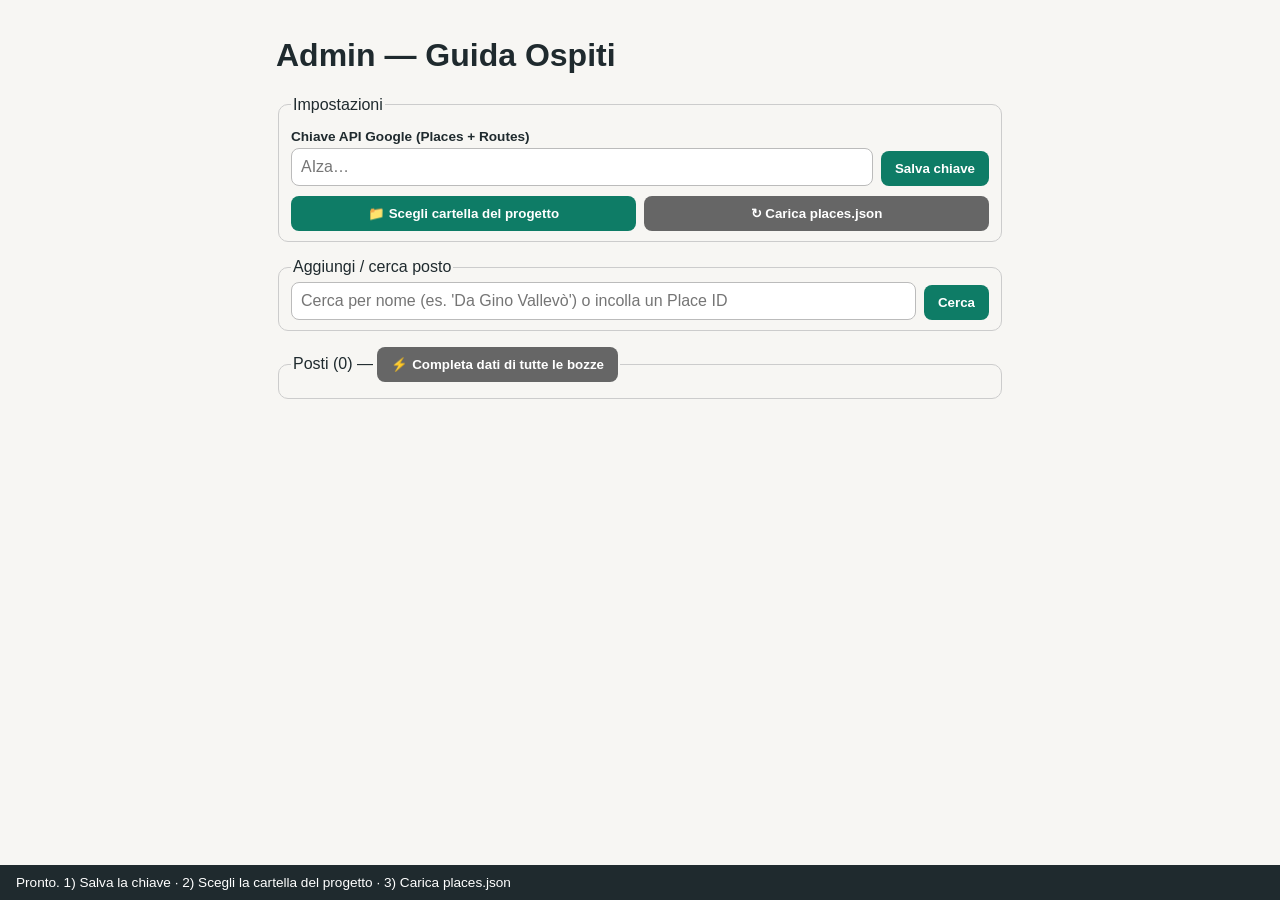
==== admin.html @ 0ed1af1d "feat: admin con ricerca posti, editor, traduzione e parser testati" ====
<!DOCTYPE html>
<html lang="it">
<head>
  <meta charset="UTF-8">
  <meta name="viewport" content="width=device-width, initial-scale=1">
  <title>Admin — Guida Ospiti</title>
  <link rel="stylesheet" href="css/style.css">
  <style>
    body { padding: 16px 16px 40px; max-width: 760px; margin: 0 auto; }
    fieldset { border: 1px solid #ccc; border-radius: 10px; margin-bottom: 16px; }
    label { display: block; margin: 10px 0 4px; font-weight: 600; font-size: .85rem; }
    input[type=text], input[type=password], textarea, select {
      width: 100%; padding: 9px; border: 1px solid #bbb; border-radius: 8px; font: inherit; }
    textarea { min-height: 90px; }
    .row { display: flex; gap: 8px; align-items: end; }
    .row > * { flex: 1; }
    button { padding: 10px 14px; border: none; border-radius: 8px; background: var(--accent);
      color: #fff; font-weight: 600; cursor: pointer; }
    button.secondary { background: #666; }
    .place-row { display: flex; justify-content: space-between; align-items: center;
      padding: 8px; border-bottom: 1px solid #eee; gap: 8px; }
    .place-row .draft-badge { color: #b00; font-size: .75rem; }
    #status { position: fixed; bottom: 0; left: 0; right: 0; background: #1f2a2e;
      color: #fff; padding: 10px 16px; font-size: .85rem; min-height: 20px; }
    .rating-input { font-size: 1.6rem; }
  </style>
</head>
<body>
  <h1>Admin — Guida Ospiti</h1>

  <fieldset>
    <legend>Impostazioni</legend>
    <label>Chiave API Google (Places + Routes)</label>
    <div class="row">
      <input type="password" id="api-key" placeholder="AIza…">
      <button id="save-key" style="flex:0 0 auto">Salva chiave</button>
    </div>
    <div class="row" style="margin-top:10px">
      <button id="pick-dir">📁 Scegli cartella del progetto</button>
      <button id="load-places" class="secondary">↻ Carica places.json</button>
    </div>
  </fieldset>

  <fieldset>
    <legend>Aggiungi / cerca posto</legend>
    <div class="row">
      <input type="text" id="search-q" placeholder="Cerca per nome (es. 'Da Gino Vallevò') o incolla un Place ID">
      <button id="search-btn" style="flex:0 0 auto">Cerca</button>
    </div>
    <div id="search-results"></div>
  </fieldset>

  <fieldset id="edit-box" hidden>
    <legend id="edit-title">Modifica posto</legend>
    <label>Nome</label><input type="text" id="f-name">
    <label>Place ID</label><input type="text" id="f-placeid">
    <div class="row">
      <div><label>Categoria</label>
        <select id="f-category">
          <option value="food">🍕 Cibo</option><option value="places">📍 Places to go</option>
          <option value="kids">👶 Più piccoli</option><option value="shopping">🛍️ Shopping</option>
        </select></div>
      <div><label>Tag (solo Places)</label>
        <select id="f-tag"><option value="">—</option>
          <option value="beach">🏖️ Spiaggia</option><option value="experience">⛰️ Esperienza</option>
        </select></div>
    </div>
    <label>Voto: <span id="f-rating-label">—</span></label>
    <input type="range" id="f-rating" min="0" max="5" step="0.5" value="0" class="rating-input">
    <label>Descrizione (italiano)</label>
    <textarea id="f-desc-it"></textarea>
    <div class="row"><button id="translate-btn" class="secondary">Traduci in EN →</button></div>
    <label>Description (english)</label>
    <textarea id="f-desc-en"></textarea>
    <div class="row" style="margin-top:12px">
      <button id="fetch-google">⬇️ Recupera dati Google (telefono, foto, distanza)</button>
      <button id="save-place">💾 Salva posto</button>
      <button id="delete-place" class="secondary">🗑 Elimina</button>
    </div>
  </fieldset>

  <fieldset>
    <legend>Posti (<span id="count">0</span>) — <button id="complete-all" class="secondary">⚡️ Completa dati di tutte le bozze</button></legend>
    <div id="places-list"></div>
  </fieldset>

  <div id="status">Pronto. 1) Salva la chiave · 2) Scegli la cartella del progetto · 3) Carica places.json</div>
  <script type="module" src="js/admin.js"></script>
</body>
</html>
---- css/style.css ----
:root {
  --accent: #0e7c66; --accent-dark: #0a5c4c; --wa: #25d366;
  --bg: #f7f6f3; --card: #fff; --text: #1f2a2e; --muted: #6b7a80;
  --star: #f5a623; --radius: 14px;
  --shadow: 0 2px 10px rgba(0,0,0,.08);
}
* { box-sizing: border-box; }
body { margin: 0; font-family: -apple-system, "Segoe UI", Roboto, sans-serif;
  background: var(--bg); color: var(--text); padding-bottom: 90px; }

.header { display: flex; justify-content: space-between; align-items: center;
  padding: 16px; background: var(--accent); color: #fff; }
.header h1 { margin: 0; font-size: 1.25rem; }
.tagline { margin: 2px 0 0; font-size: .8rem; opacity: .85; }
.lang-btn { font-size: 1.3rem; background: none; border: 2px solid transparent;
  border-radius: 8px; padding: 2px 6px; cursor: pointer; }
.lang-btn.active { border-color: #fff; background: rgba(255,255,255,.15); }

.tabs { display: grid; grid-template-columns: repeat(4, 1fr); gap: 6px; padding: 12px; }
.tab { border: none; background: var(--card); border-radius: var(--radius);
  padding: 10px 4px; font-size: .78rem; cursor: pointer; box-shadow: var(--shadow);
  display: flex; flex-direction: column; align-items: center; gap: 4px; color: var(--text); }
.tab .emoji { font-size: 1.4rem; }
.tab.active { background: var(--accent); color: #fff; }

.subfilters { display: flex; gap: 8px; padding: 0 12px 8px; }
.chip { border: 1px solid var(--accent); background: none; color: var(--accent);
  border-radius: 999px; padding: 6px 14px; font-size: .8rem; cursor: pointer; }
.chip.active { background: var(--accent); color: #fff; }

.cards { display: grid; gap: 12px; padding: 12px; }
.card { background: var(--card); border-radius: var(--radius); box-shadow: var(--shadow);
  overflow: hidden; cursor: pointer; display: grid; grid-template-columns: 110px 1fr; }
.card img, .card .noimg { width: 110px; height: 100%; min-height: 96px; object-fit: cover;
  background: #dfe7e5; display: flex; align-items: center; justify-content: center; font-size: 2rem; }
.card-body { padding: 10px 12px; }
.card-body h3 { margin: 0 0 4px; font-size: 1rem; }
.card .meta { color: var(--muted); font-size: .78rem; margin-top: 4px; }

.stars { position: relative; display: inline-block; color: #d7dcdb; font-size: .95rem;
  line-height: 1; letter-spacing: 2px; }
.stars-fill { position: absolute; top: 0; left: 0; overflow: hidden;
  white-space: nowrap; color: var(--star); }

.footer { position: fixed; bottom: 0; left: 0; right: 0; padding: 12px 16px;
  background: linear-gradient(transparent, var(--bg) 40%); }
.btn { display: flex; align-items: center; justify-content: center; gap: 8px;
  padding: 13px; border-radius: var(--radius); font-weight: 600; text-decoration: none;
  border: none; font-size: 1rem; cursor: pointer; }
.btn-wa { background: var(--wa); color: #fff; box-shadow: var(--shadow); }
.btn-call { background: var(--accent); color: #fff; }
.btn-maps { background: var(--accent-dark); color: #fff; }

.detail { position: fixed; inset: 0; background: var(--bg); overflow-y: auto; z-index: 10; }
.detail .hero { width: 100%; height: 220px; object-fit: cover; background: #dfe7e5; }
.detail .content { padding: 16px; padding-bottom: 110px; }
.detail h2 { margin: 8px 0 4px; }
.detail .desc { line-height: 1.55; }
.detail .info { color: var(--muted); font-size: .85rem; white-space: pre-line; }
.detail .actions { display: grid; gap: 10px; margin: 16px 0; }
.back-btn { position: absolute; top: 12px; left: 12px; background: rgba(0,0,0,.55);
  color: #fff; border: none; border-radius: 999px; padding: 8px 14px; cursor: pointer; }

.msg { text-align: center; color: var(--muted); padding: 40px 20px; }

@media (min-width: 700px) {
  .cards { grid-template-columns: repeat(auto-fill, minmax(320px, 1fr)); max-width: 1100px; margin: 0 auto; }
  .tabs { max-width: 1100px; margin: 0 auto; }
  .detail { max-width: 640px; left: 50%; transform: translateX(-50%);
    box-shadow: var(--shadow); }
}
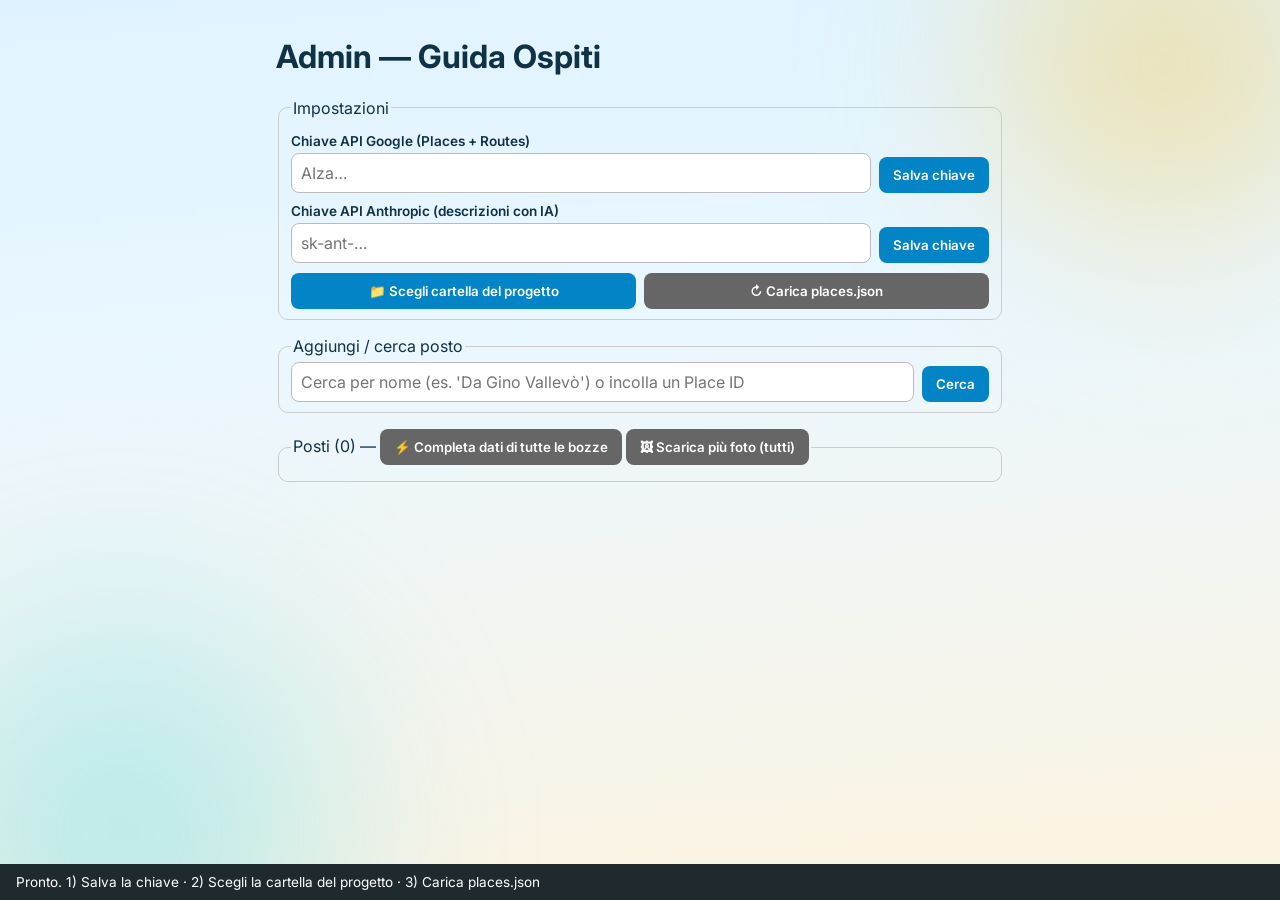
==== commit 62d326ec: "feat: carosello foto nelle schede e descrizioni IA nell'admin - Sito: slider foto swipabile (scroll-" ====
--- a/admin.html
+++ b/admin.html
@@ -35,6 +35,11 @@
       <input type="password" id="api-key" placeholder="AIza…">
       <button id="save-key" style="flex:0 0 auto">Salva chiave</button>
     </div>
+    <label>Chiave API Anthropic (descrizioni con IA)</label>
+    <div class="row">
+      <input type="password" id="anthropic-key" placeholder="sk-ant-…">
+      <button id="save-anthropic-key" style="flex:0 0 auto">Salva chiave</button>
+    </div>
     <div class="row" style="margin-top:10px">
       <button id="pick-dir">📁 Scegli cartella del progetto</button>
       <button id="load-places" class="secondary">↻ Carica places.json</button>
@@ -69,7 +74,10 @@
     <input type="range" id="f-rating" min="0" max="5" step="0.5" value="0" class="rating-input">
     <label>Descrizione (italiano)</label>
     <textarea id="f-desc-it"></textarea>
-    <div class="row"><button id="translate-btn" class="secondary">Traduci in EN →</button></div>
+    <div class="row">
+      <button id="ai-desc-btn">✨ Scrivi con IA (IT + EN)</button>
+      <button id="translate-btn" class="secondary">Traduci in EN →</button>
+    </div>
     <label>Description (english)</label>
     <textarea id="f-desc-en"></textarea>
     <div class="row" style="margin-top:12px">
@@ -80,7 +88,10 @@
   </fieldset>
 
   <fieldset>
-    <legend>Posti (<span id="count">0</span>) — <button id="complete-all" class="secondary">⚡️ Completa dati di tutte le bozze</button></legend>
+    <legend>Posti (<span id="count">0</span>) —
+      <button id="complete-all" class="secondary">⚡️ Completa dati di tutte le bozze</button>
+      <button id="more-photos" class="secondary">🖼 Scarica più foto (tutti)</button>
+    </legend>
     <div id="places-list"></div>
   </fieldset>
 
--- a/css/style.css
+++ b/css/style.css
@@ -1,71 +1,260 @@
+/* ============================================================
+   La Guida di Samuele — Apple glass, mare · sole · spiaggia
+   ============================================================ */
+@import url('https://fonts.googleapis.com/css2?family=Inter:wght@400;500;600;700;800&display=swap');
+
 :root {
-  --accent: #0e7c66; --accent-dark: #0a5c4c; --wa: #25d366;
-  --bg: #f7f6f3; --card: #fff; --text: #1f2a2e; --muted: #6b7a80;
-  --star: #f5a623; --radius: 14px;
-  --shadow: 0 2px 10px rgba(0,0,0,.08);
-}
-* { box-sizing: border-box; }
-body { margin: 0; font-family: -apple-system, "Segoe UI", Roboto, sans-serif;
-  background: var(--bg); color: var(--text); padding-bottom: 90px; }
-
-.header { display: flex; justify-content: space-between; align-items: center;
-  padding: 16px; background: var(--accent); color: #fff; }
-.header h1 { margin: 0; font-size: 1.25rem; }
-.tagline { margin: 2px 0 0; font-size: .8rem; opacity: .85; }
-.lang-btn { font-size: 1.3rem; background: none; border: 2px solid transparent;
-  border-radius: 8px; padding: 2px 6px; cursor: pointer; }
-.lang-btn.active { border-color: #fff; background: rgba(255,255,255,.15); }
-
-.tabs { display: grid; grid-template-columns: repeat(4, 1fr); gap: 6px; padding: 12px; }
-.tab { border: none; background: var(--card); border-radius: var(--radius);
-  padding: 10px 4px; font-size: .78rem; cursor: pointer; box-shadow: var(--shadow);
-  display: flex; flex-direction: column; align-items: center; gap: 4px; color: var(--text); }
-.tab .emoji { font-size: 1.4rem; }
-.tab.active { background: var(--accent); color: #fff; }
-
-.subfilters { display: flex; gap: 8px; padding: 0 12px 8px; }
-.chip { border: 1px solid var(--accent); background: none; color: var(--accent);
-  border-radius: 999px; padding: 6px 14px; font-size: .8rem; cursor: pointer; }
-.chip.active { background: var(--accent); color: #fff; }
-
-.cards { display: grid; gap: 12px; padding: 12px; }
-.card { background: var(--card); border-radius: var(--radius); box-shadow: var(--shadow);
-  overflow: hidden; cursor: pointer; display: grid; grid-template-columns: 110px 1fr; }
-.card img, .card .noimg { width: 110px; height: 100%; min-height: 96px; object-fit: cover;
-  background: #dfe7e5; display: flex; align-items: center; justify-content: center; font-size: 2rem; }
-.card-body { padding: 10px 12px; }
-.card-body h3 { margin: 0 0 4px; font-size: 1rem; }
-.card .meta { color: var(--muted); font-size: .78rem; margin-top: 4px; }
-
-.stars { position: relative; display: inline-block; color: #d7dcdb; font-size: .95rem;
-  line-height: 1; letter-spacing: 2px; }
+  --sea-deep: #0C4A6E;
+  --sea: #0284C7;
+  --sea-bright: #0EA5E9;
+  --turquoise: #22D3EE;
+  --sun: #FBBF24;
+  --sand: #FDF3E0;
+  --text: #0F3247;
+  --muted: #5A7A8C;
+  --star: #F59E0B;
+  --wa: #22C55E;
+  --glass: rgba(255, 255, 255, .58);
+  --glass-strong: rgba(255, 255, 255, .78);
+  --glass-border: rgba(255, 255, 255, .65);
+  --radius: 22px;
+  --spring: cubic-bezier(.32, .72, .33, 1);
+  --shadow: 0 8px 32px rgba(12, 74, 110, .12);
+  --shadow-soft: 0 2px 12px rgba(12, 74, 110, .08);
+  /* compat admin */
+  --accent: var(--sea);
+  --accent-dark: var(--sea-deep);
+  --card: #fff;
+  --bg: #EFF8FF;
+}
+
+* { box-sizing: border-box; -webkit-tap-highlight-color: transparent; }
+
+body {
+  margin: 0;
+  font-family: -apple-system, BlinkMacSystemFont, "SF Pro Text", Inter, "Segoe UI", Roboto, sans-serif;
+  color: var(--text);
+  padding-bottom: 96px;
+  min-height: 100dvh;
+  background: linear-gradient(175deg, #DFF3FF 0%, #EAF7FF 38%, #FDF3E0 100%) fixed;
+}
+
+/* sole e mare sfocati sullo sfondo */
+body::before, body::after {
+  content: ''; position: fixed; border-radius: 50%; pointer-events: none;
+  filter: blur(70px); z-index: -1;
+}
+body::before { width: 46vmax; height: 46vmax; top: -18vmax; right: -14vmax;
+  background: radial-gradient(circle, rgba(251,191,36,.42), transparent 65%); }
+body::after { width: 55vmax; height: 55vmax; bottom: -22vmax; left: -18vmax;
+  background: radial-gradient(circle, rgba(34,211,238,.35), transparent 65%); }
+
+button { font-family: inherit; }
+button, .card, .fab, .tab, .chip { touch-action: manipulation; cursor: pointer; }
+:focus-visible { outline: 2.5px solid var(--sea-bright); outline-offset: 2px; border-radius: 6px; }
+
+/* ---------- header glass sticky ---------- */
+.header {
+  position: sticky; top: 0; z-index: 20;
+  display: flex; justify-content: space-between; align-items: center;
+  padding: 14px 18px;
+  background: var(--glass);
+  -webkit-backdrop-filter: blur(22px) saturate(180%);
+  backdrop-filter: blur(22px) saturate(180%);
+  border-bottom: 1px solid var(--glass-border);
+}
+.header h1 {
+  margin: 0; font-size: 1.22rem; font-weight: 800; letter-spacing: -.02em;
+  background: linear-gradient(120deg, var(--sea-deep), var(--sea-bright));
+  -webkit-background-clip: text; background-clip: text; -webkit-text-fill-color: transparent;
+}
+.tagline { margin: 1px 0 0; font-size: .74rem; color: var(--muted); font-weight: 500; }
+
+.lang-switch {
+  display: flex; gap: 2px; padding: 3px;
+  background: rgba(12, 74, 110, .08); border-radius: 999px;
+}
+.lang-btn {
+  font-size: 1.05rem; line-height: 1; background: none; border: none;
+  border-radius: 999px; padding: 6px 9px;
+  transition: background .25s var(--spring), transform .25s var(--spring);
+}
+.lang-btn.active { background: #fff; box-shadow: var(--shadow-soft); }
+.lang-btn:active { transform: scale(.9); }
+
+/* ---------- tabs ---------- */
+.tabs { display: grid; grid-template-columns: repeat(4, 1fr); gap: 8px; padding: 16px 14px 6px; }
+.tab {
+  border: 1px solid var(--glass-border);
+  background: var(--glass);
+  -webkit-backdrop-filter: blur(18px) saturate(160%);
+  backdrop-filter: blur(18px) saturate(160%);
+  border-radius: 18px; padding: 11px 4px; font-size: .72rem; font-weight: 600;
+  display: flex; flex-direction: column; align-items: center; gap: 5px;
+  color: var(--text); box-shadow: var(--shadow-soft);
+  transition: background .3s var(--spring), color .3s var(--spring),
+              transform .3s var(--spring), box-shadow .3s var(--spring);
+}
+.tab .emoji { font-size: 1.45rem; transition: transform .3s var(--spring); }
+.tab.active {
+  background: linear-gradient(135deg, var(--sea) 0%, var(--turquoise) 120%);
+  color: #fff; border-color: transparent;
+  box-shadow: 0 8px 24px rgba(2, 132, 199, .35);
+}
+.tab.active .emoji { transform: scale(1.12); }
+.tab:active { transform: scale(.94); }
+
+/* ---------- chip filtri ---------- */
+.subfilters { display: flex; gap: 8px; padding: 8px 14px 2px; }
+.chip {
+  border: 1px solid var(--glass-border); background: var(--glass);
+  -webkit-backdrop-filter: blur(14px); backdrop-filter: blur(14px);
+  color: var(--sea-deep); border-radius: 999px; padding: 8px 16px;
+  font-size: .78rem; font-weight: 600;
+  transition: background .25s var(--spring), color .25s var(--spring), transform .25s var(--spring);
+}
+.chip.active { background: var(--sea-deep); color: #fff; border-color: transparent; }
+.chip:active { transform: scale(.93); }
+
+/* ---------- card ---------- */
+.cards { display: grid; gap: 12px; padding: 14px; }
+.card {
+  background: var(--glass);
+  -webkit-backdrop-filter: blur(24px) saturate(160%);
+  backdrop-filter: blur(24px) saturate(160%);
+  border: 1px solid var(--glass-border);
+  border-radius: var(--radius); box-shadow: var(--shadow-soft);
+  overflow: hidden; display: grid; grid-template-columns: 108px 1fr;
+  transition: transform .35s var(--spring), box-shadow .35s var(--spring);
+  animation: card-in .55s var(--spring) both;
+  animation-delay: calc(var(--i, 0) * 45ms);
+}
+@keyframes card-in {
+  from { opacity: 0; transform: translateY(18px) scale(.97); }
+}
+.card:active { transform: scale(.965); box-shadow: var(--shadow); }
+.card img, .card .noimg {
+  width: 108px; height: 100%; min-height: 104px; object-fit: cover;
+  background: linear-gradient(150deg, #BAE6FD, var(--sand));
+  display: flex; align-items: center; justify-content: center; font-size: 1.8rem;
+}
+.card-body { padding: 12px 14px; display: flex; flex-direction: column; gap: 3px; }
+.card-body h3 { margin: 0; font-size: .98rem; font-weight: 700; letter-spacing: -.01em; }
+.card .meta { color: var(--muted); font-size: .76rem; font-weight: 500; margin-top: auto; padding-top: 4px; }
+
+.stars { position: relative; display: inline-block; color: rgba(12, 74, 110, .18);
+  font-size: .9rem; line-height: 1.2; letter-spacing: 2px; }
 .stars-fill { position: absolute; top: 0; left: 0; overflow: hidden;
   white-space: nowrap; color: var(--star); }
 
-.footer { position: fixed; bottom: 0; left: 0; right: 0; padding: 12px 16px;
-  background: linear-gradient(transparent, var(--bg) 40%); }
-.btn { display: flex; align-items: center; justify-content: center; gap: 8px;
-  padding: 13px; border-radius: var(--radius); font-weight: 600; text-decoration: none;
-  border: none; font-size: 1rem; cursor: pointer; }
-.btn-wa { background: var(--wa); color: #fff; box-shadow: var(--shadow); }
-.btn-call { background: var(--accent); color: #fff; }
-.btn-maps { background: var(--accent-dark); color: #fff; }
-
-.detail { position: fixed; inset: 0; background: var(--bg); overflow-y: auto; z-index: 10; }
-.detail .hero { width: 100%; height: 220px; object-fit: cover; background: #dfe7e5; }
-.detail .content { padding: 16px; padding-bottom: 110px; }
-.detail h2 { margin: 8px 0 4px; }
-.detail .desc { line-height: 1.55; }
-.detail .info { color: var(--muted); font-size: .85rem; white-space: pre-line; }
-.detail .actions { display: grid; gap: 10px; margin: 16px 0; }
-.back-btn { position: absolute; top: 12px; left: 12px; background: rgba(0,0,0,.55);
-  color: #fff; border: none; border-radius: 999px; padding: 8px 14px; cursor: pointer; }
-
-.msg { text-align: center; color: var(--muted); padding: 40px 20px; }
-
+/* ---------- FAB WhatsApp ---------- */
+.footer { position: fixed; right: 16px; bottom: calc(16px + env(safe-area-inset-bottom)); z-index: 30; }
+.fab {
+  display: flex; align-items: center; justify-content: center;
+  width: 56px; height: 56px; border-radius: 50%;
+  background: linear-gradient(135deg, #25D366, #16A34A);
+  color: #fff; font-size: 1.5rem; text-decoration: none;
+  box-shadow: 0 10px 30px rgba(22, 163, 74, .4);
+  transition: transform .3s var(--spring), box-shadow .3s var(--spring);
+}
+.fab:active { transform: scale(.88); }
+.fab span { position: absolute; width: 1px; height: 1px; overflow: hidden; clip: rect(0 0 0 0); }
+
+/* ---------- dettaglio: bottom sheet ---------- */
+.detail[hidden] { display: none; }
+.detail {
+  position: fixed; inset: 0; z-index: 40;
+  background: rgba(10, 40, 62, .35);
+  -webkit-backdrop-filter: blur(8px); backdrop-filter: blur(8px);
+  display: flex; align-items: flex-end; justify-content: center;
+  animation: fade-in .3s ease-out both;
+}
+@keyframes fade-in { from { opacity: 0; } }
+.sheet {
+  width: 100%; max-width: 640px; max-height: 92dvh;
+  overflow-y: auto; overscroll-behavior: contain;
+  background: var(--glass-strong);
+  -webkit-backdrop-filter: blur(30px) saturate(180%);
+  backdrop-filter: blur(30px) saturate(180%);
+  border: 1px solid var(--glass-border); border-bottom: none;
+  border-radius: 28px 28px 0 0;
+  box-shadow: 0 -12px 48px rgba(12, 74, 110, .25);
+  animation: sheet-up .45s var(--spring) both;
+}
+@keyframes sheet-up { from { transform: translateY(60%); opacity: .4; } }
+.sheet-handle {
+  width: 40px; height: 5px; border-radius: 3px;
+  background: rgba(12, 74, 110, .25); margin: 10px auto 2px;
+}
+.detail .hero {
+  width: calc(100% - 28px); height: 210px; object-fit: cover; display: block;
+  margin: 12px auto 0; border-radius: 20px;
+  background: linear-gradient(150deg, #BAE6FD, var(--sand));
+}
+
+/* carosello foto swipabile (scroll-snap stile iOS) */
+.carousel { position: relative; margin: 12px 14px 0; }
+.carousel-track { display: flex; gap: 10px; overflow-x: auto;
+  scroll-snap-type: x mandatory; border-radius: 20px;
+  scrollbar-width: none; -webkit-overflow-scrolling: touch; }
+.carousel-track::-webkit-scrollbar { display: none; }
+.carousel-track img { flex: 0 0 100%; width: 100%; height: 220px;
+  object-fit: cover; scroll-snap-align: center; border-radius: 20px;
+  background: linear-gradient(150deg, #BAE6FD, var(--sand)); }
+.carousel-dots { position: absolute; bottom: 10px; left: 0; right: 0;
+  display: flex; justify-content: center; gap: 6px; pointer-events: none; }
+.carousel-dots .dot { width: 7px; height: 7px; border-radius: 50%;
+  background: rgba(255,255,255,.55); box-shadow: 0 1px 3px rgba(12,74,110,.35);
+  transition: background .25s var(--spring), transform .25s var(--spring); }
+.carousel-dots .dot.active { background: #fff; transform: scale(1.25); }
+.detail .content { padding: 14px 20px calc(28px + env(safe-area-inset-bottom)); }
+.detail h2 { margin: 6px 0 4px; font-size: 1.35rem; font-weight: 800; letter-spacing: -.02em; }
+.detail .desc { line-height: 1.62; font-size: .95rem; }
+.detail .info { color: var(--muted); font-size: .84rem; white-space: pre-line; }
+.detail .info a { color: var(--sea); font-weight: 600; text-decoration: none; }
+.hours-today { font-weight: 600; color: var(--text); }
+.detail details { margin: 6px 0; }
+.detail summary { color: var(--sea); font-size: .84rem; font-weight: 600; cursor: pointer; }
+
+.detail .actions { display: grid; gap: 10px; margin: 18px 0 4px; }
+.btn {
+  display: flex; align-items: center; justify-content: center; gap: 8px;
+  padding: 14px; border-radius: 16px; font-weight: 700; font-size: .98rem;
+  text-decoration: none; border: 1px solid transparent;
+  transition: transform .3s var(--spring), filter .3s var(--spring);
+}
+.btn:active { transform: scale(.96); }
+.btn-call {
+  background: rgba(2, 132, 199, .12); color: var(--sea-deep);
+  border-color: rgba(2, 132, 199, .25);
+  -webkit-backdrop-filter: blur(10px); backdrop-filter: blur(10px);
+}
+.btn-maps { background: linear-gradient(135deg, var(--sea), var(--turquoise)); color: #fff;
+  box-shadow: 0 8px 24px rgba(2, 132, 199, .3); }
+.btn-wa { background: rgba(34, 197, 94, .14); color: #15803D;
+  border-color: rgba(34, 197, 94, .3);
+  -webkit-backdrop-filter: blur(10px); backdrop-filter: blur(10px); }
+
+.back-btn {
+  position: sticky; top: 10px; float: right; margin: 10px 14px 0 0; z-index: 2;
+  width: 34px; height: 34px; border-radius: 50%; border: none;
+  background: rgba(12, 74, 110, .5); color: #fff; font-size: 1rem; line-height: 1;
+  -webkit-backdrop-filter: blur(8px); backdrop-filter: blur(8px);
+  transition: transform .25s var(--spring);
+}
+.back-btn:active { transform: scale(.85); }
+
+.msg { text-align: center; color: var(--muted); padding: 48px 24px; font-weight: 500; }
+
+@media (prefers-reduced-motion: reduce) {
+  *, *::before, *::after { transition: none !important; animation: none !important; }
+}
+
+/* ---------- desktop ---------- */
 @media (min-width: 700px) {
   .cards { grid-template-columns: repeat(auto-fill, minmax(320px, 1fr)); max-width: 1100px; margin: 0 auto; }
-  .tabs { max-width: 1100px; margin: 0 auto; }
-  .detail { max-width: 640px; left: 50%; transform: translateX(-50%);
-    box-shadow: var(--shadow); }
-}
+  .tabs, .subfilters { max-width: 1100px; margin: 0 auto; }
+  .card:hover { transform: translateY(-3px); box-shadow: var(--shadow); }
+  .detail { align-items: center; }
+  .sheet { border-radius: 28px; border-bottom: 1px solid var(--glass-border); max-height: 88vh; }
+}
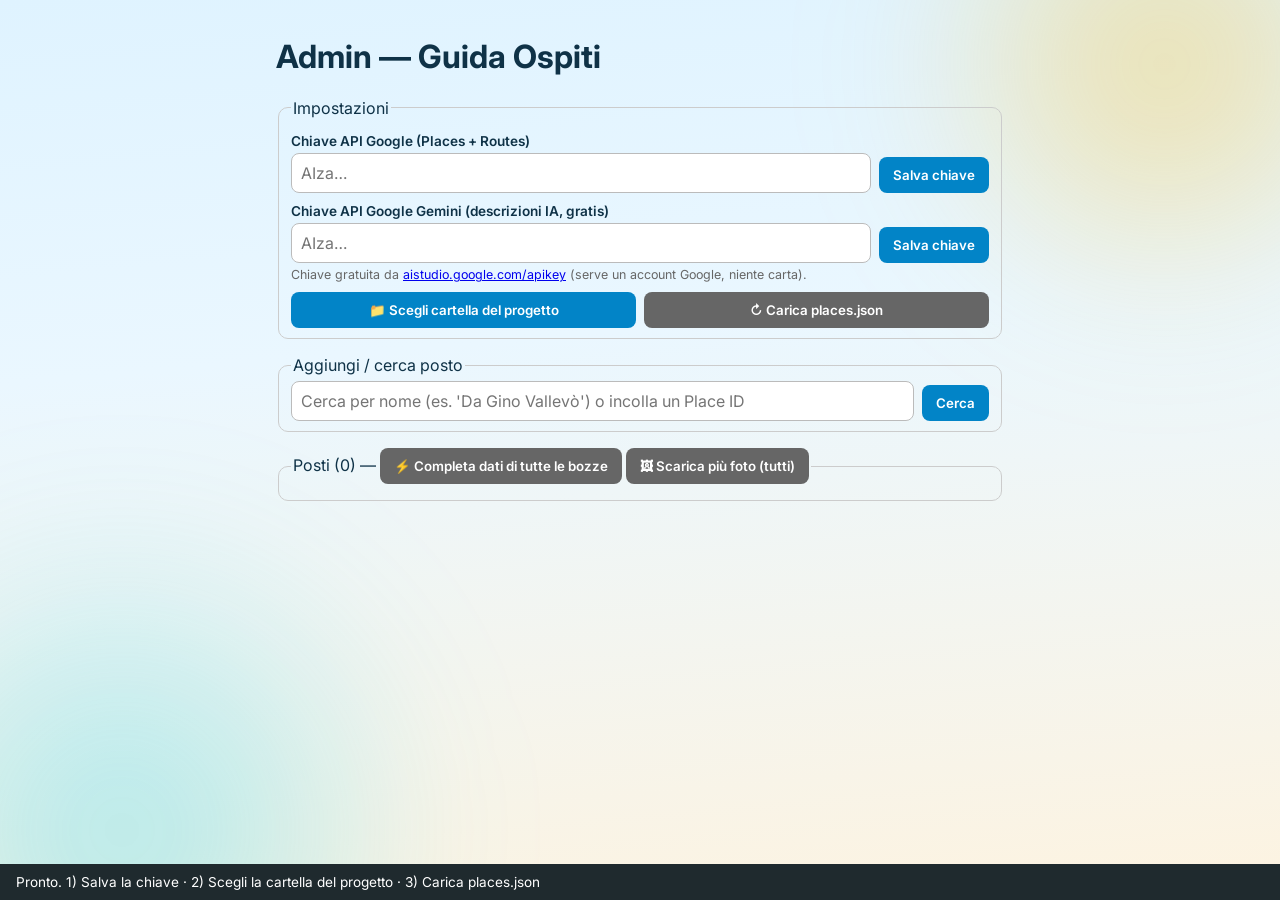
==== commit d2a07b66: "feat: descrizioni IA gratuite con Google Gemini al posto di Anthropic - generateDescriptions ora usa" ====
--- a/admin.html
+++ b/admin.html
@@ -35,11 +35,14 @@
       <input type="password" id="api-key" placeholder="AIza…">
       <button id="save-key" style="flex:0 0 auto">Salva chiave</button>
     </div>
-    <label>Chiave API Anthropic (descrizioni con IA)</label>
+    <label>Chiave API Google Gemini (descrizioni IA, gratis)</label>
     <div class="row">
-      <input type="password" id="anthropic-key" placeholder="sk-ant-…">
-      <button id="save-anthropic-key" style="flex:0 0 auto">Salva chiave</button>
+      <input type="password" id="gemini-key" placeholder="AIza…">
+      <button id="save-gemini-key" style="flex:0 0 auto">Salva chiave</button>
     </div>
+    <p style="margin:4px 0 0;font-size:.78rem;color:#666">
+      Chiave gratuita da <a href="https://aistudio.google.com/apikey" target="_blank" rel="noopener">aistudio.google.com/apikey</a> (serve un account Google, niente carta).
+    </p>
     <div class="row" style="margin-top:10px">
       <button id="pick-dir">📁 Scegli cartella del progetto</button>
       <button id="load-places" class="secondary">↻ Carica places.json</button>
--- a/css/style.css
+++ b/css/style.css
@@ -69,6 +69,14 @@
   -webkit-background-clip: text; background-clip: text; -webkit-text-fill-color: transparent;
 }
 .tagline { margin: 1px 0 0; font-size: .74rem; color: var(--muted); font-weight: 500; }
+.weather-chip { display: inline-flex; align-items: center; gap: 4px; margin-top: 7px;
+  padding: 4px 11px; border-radius: 999px; font-size: .76rem; font-weight: 600;
+  color: var(--sea-deep); text-decoration: none;
+  background: var(--glass); border: 1px solid var(--glass-border);
+  -webkit-backdrop-filter: blur(14px); backdrop-filter: blur(14px);
+  transition: transform .25s var(--spring); }
+.weather-chip:active { transform: scale(.94); }
+.weather-chip[hidden] { display: none; }
 
 .lang-switch {
   display: flex; gap: 2px; padding: 3px;
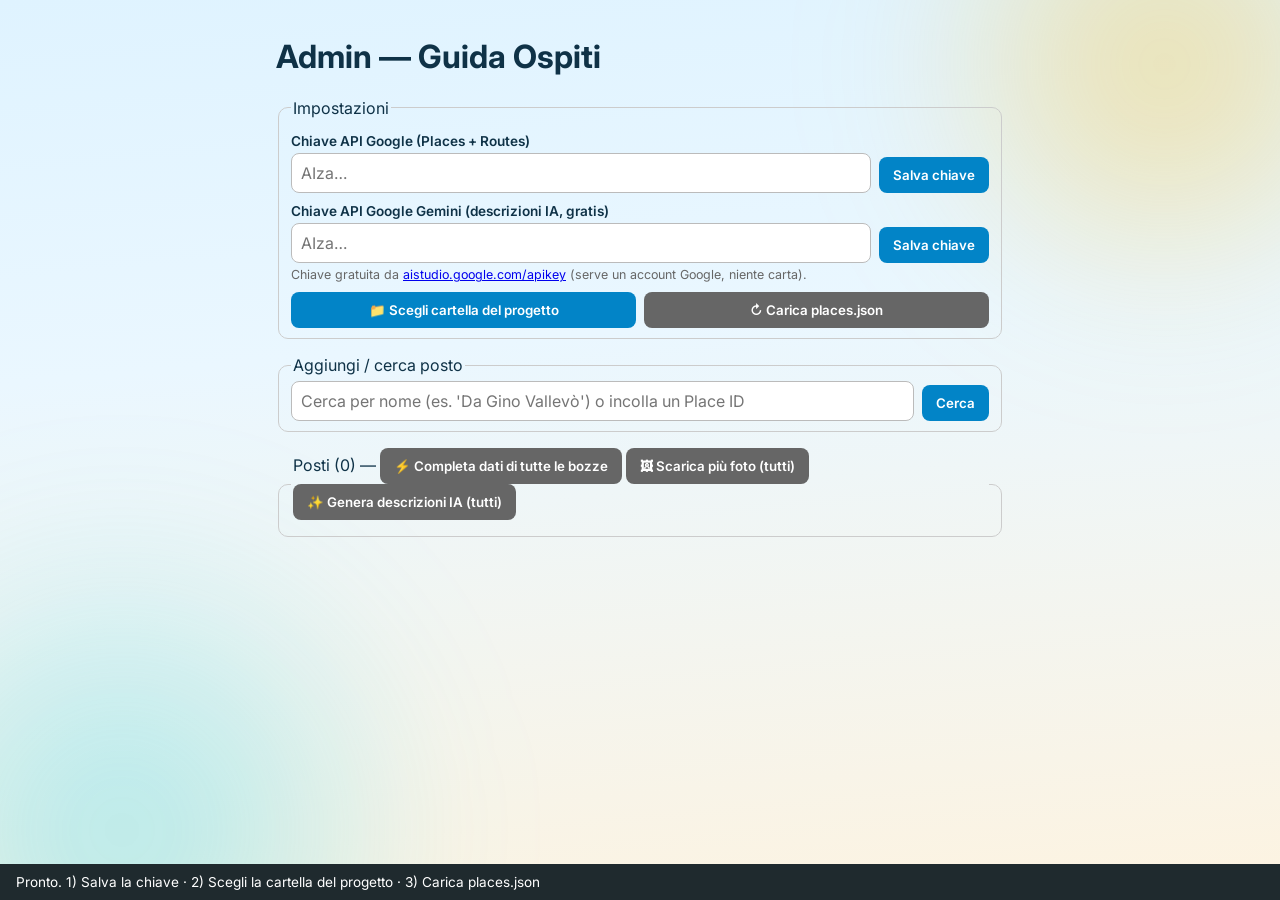
==== commit 39624bf8: "feat: pulsante batch 'Genera descrizioni IA (tutti)' anche per posti esistenti Rigenera IT+EN con Ge" ====
--- a/admin.html
+++ b/admin.html
@@ -3,6 +3,9 @@
 <head>
   <meta charset="UTF-8">
   <meta name="viewport" content="width=device-width, initial-scale=1">
+  <meta http-equiv="Cache-Control" content="no-cache, no-store, must-revalidate">
+  <meta http-equiv="Pragma" content="no-cache">
+  <meta http-equiv="Expires" content="0">
   <title>Admin — Guida Ospiti</title>
   <link rel="stylesheet" href="css/style.css">
   <style>
@@ -94,6 +97,7 @@
     <legend>Posti (<span id="count">0</span>) —
       <button id="complete-all" class="secondary">⚡️ Completa dati di tutte le bozze</button>
       <button id="more-photos" class="secondary">🖼 Scarica più foto (tutti)</button>
+      <button id="ai-desc-all" class="secondary">✨ Genera descrizioni IA (tutti)</button>
     </legend>
     <div id="places-list"></div>
   </fieldset>
